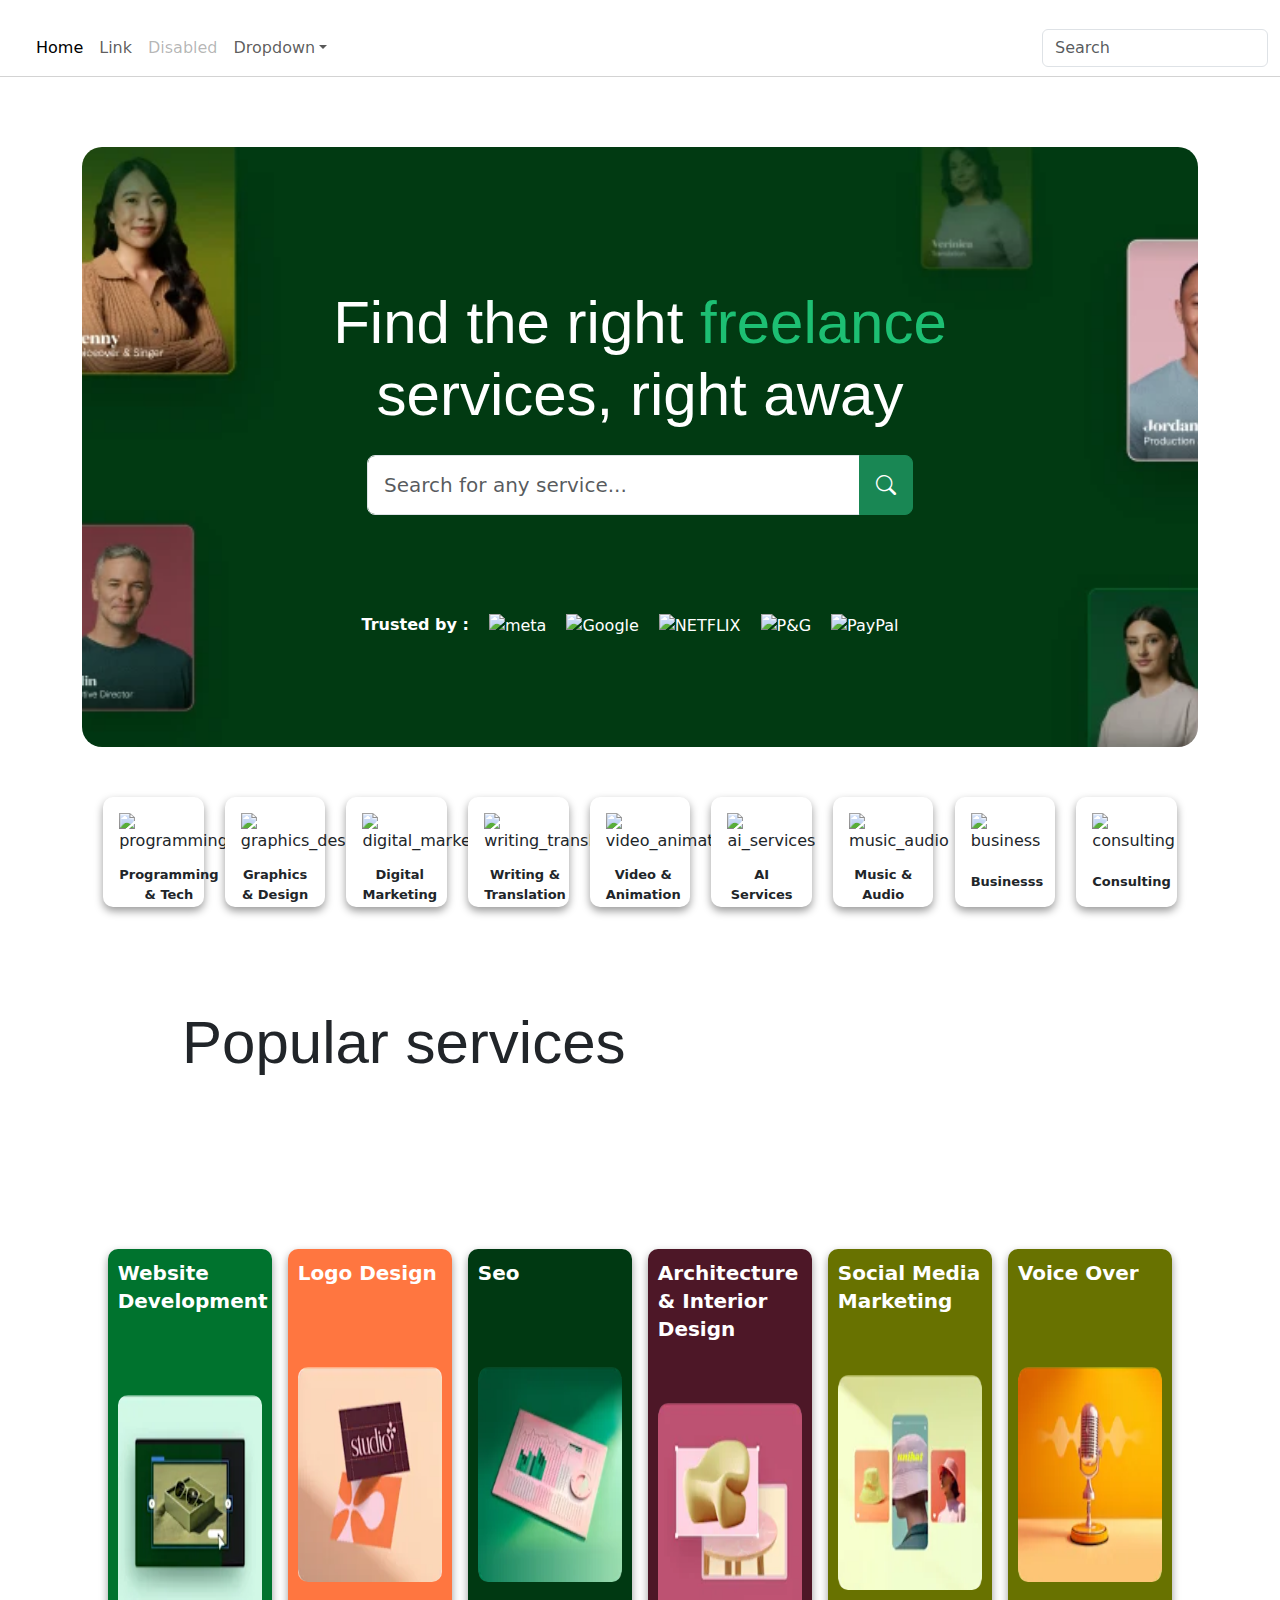
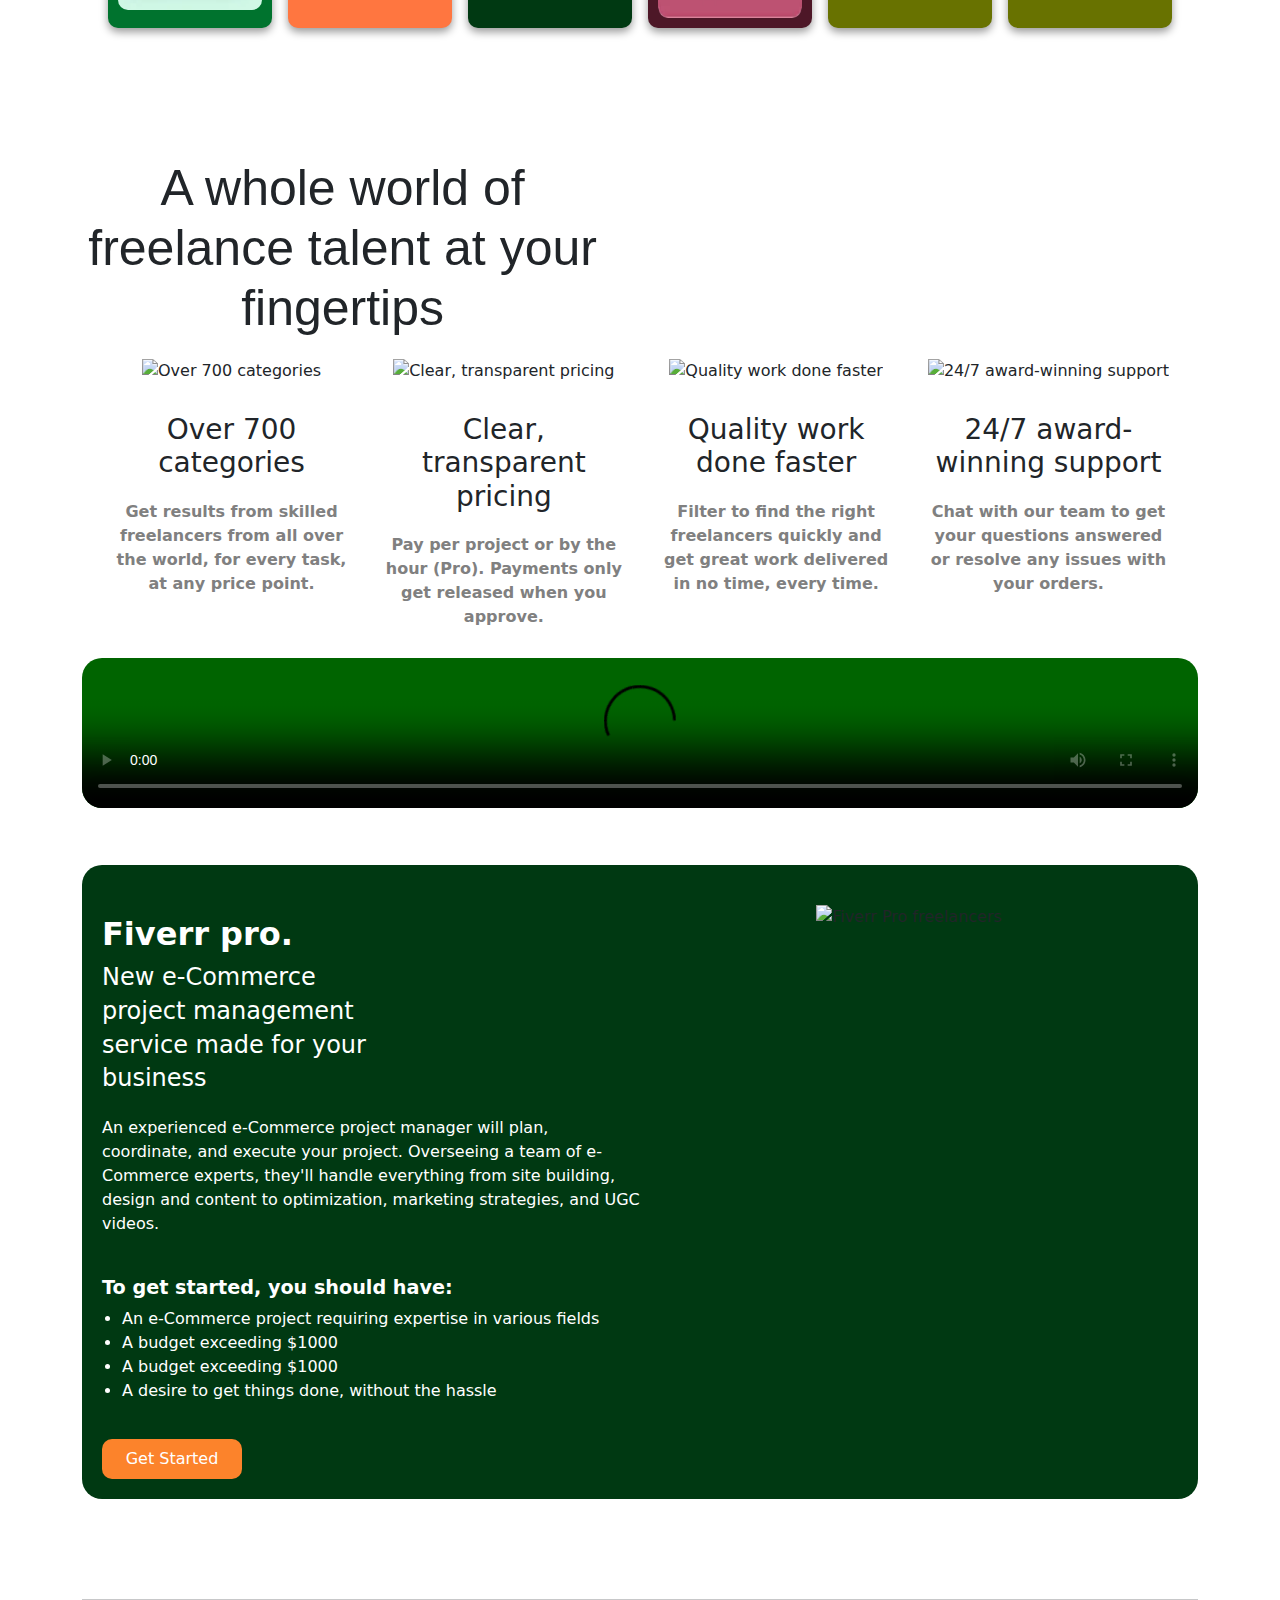
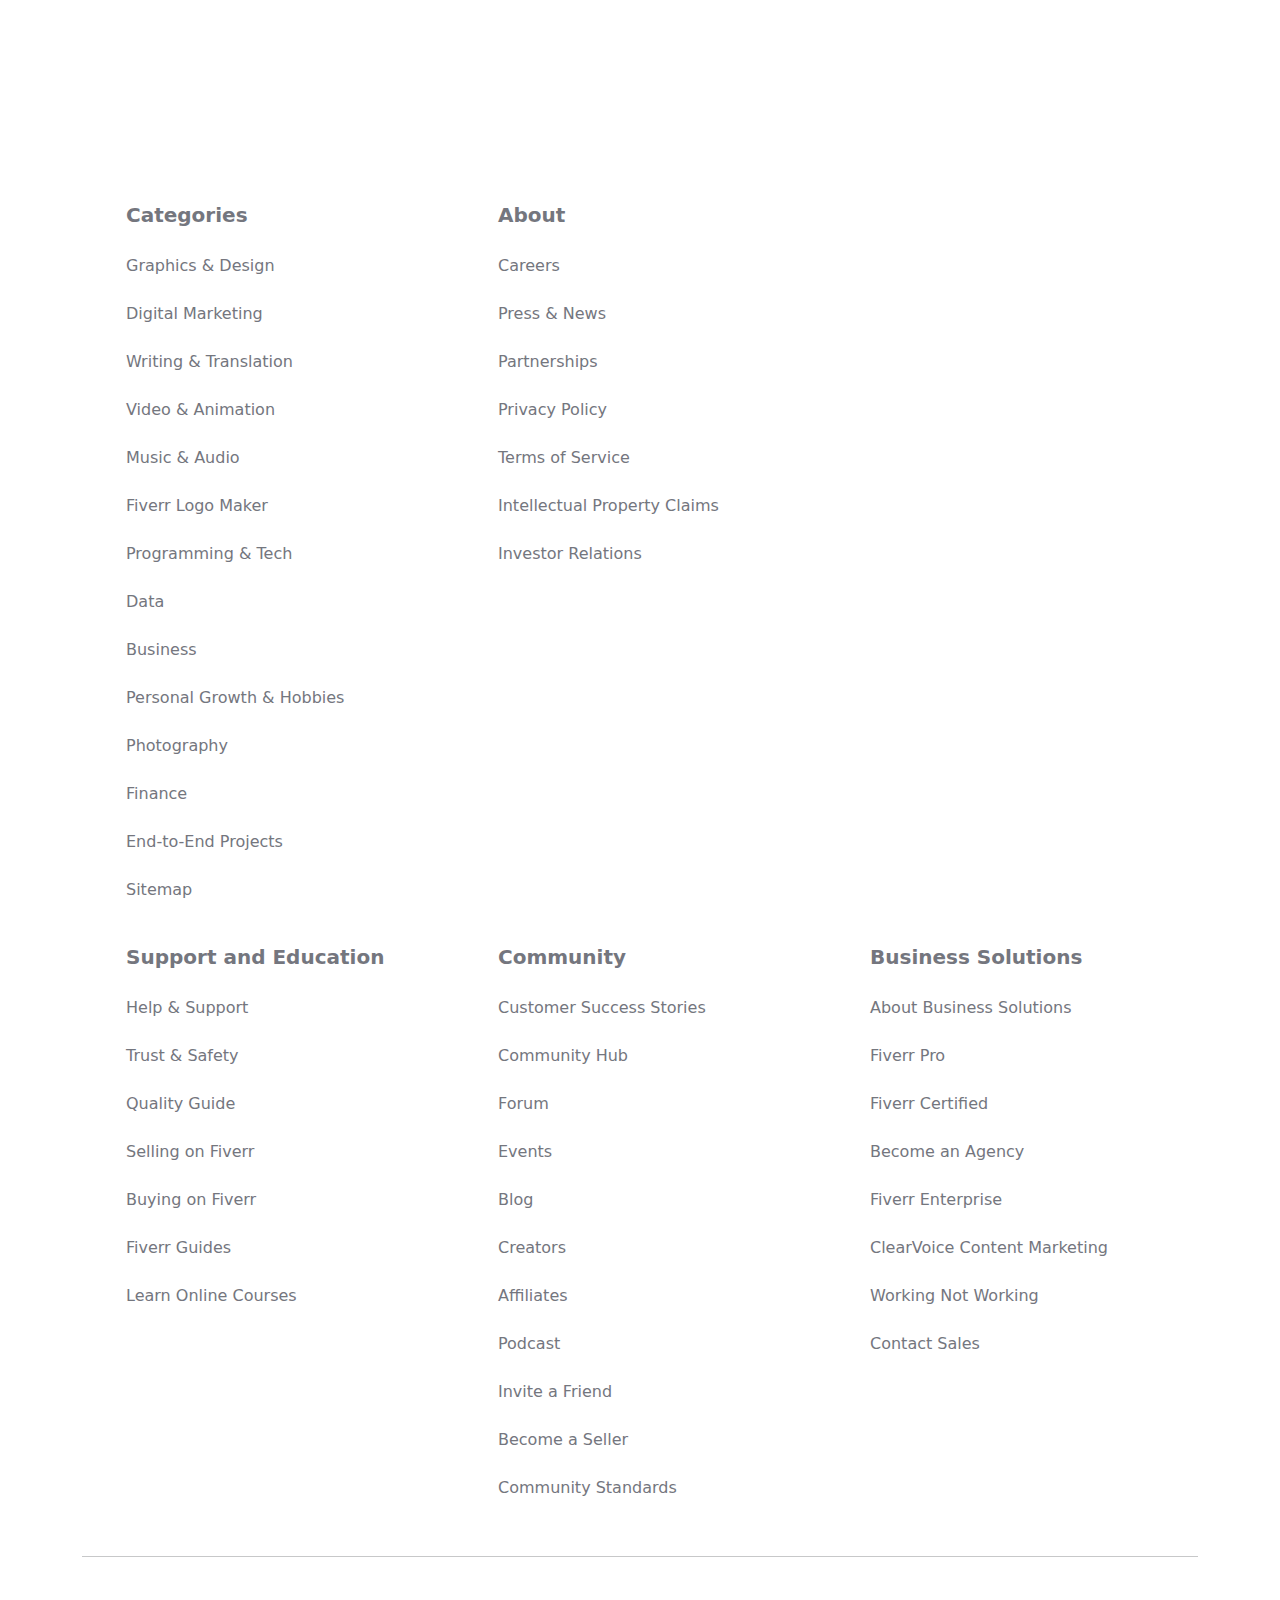
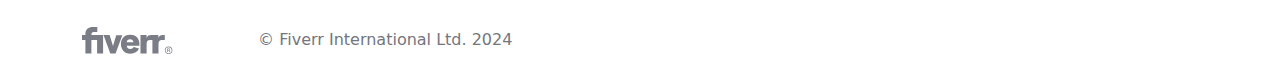
==== index.html @ be53f0ce "this is bootstrap codes" ====
<!doctype html>
<html lang="en">
  <head>
    <meta charset="utf-8">
    <meta name="viewport" content="width=device-width, initial-scale=1">
    <title>Bootstrap Demo</title>
    <link href="https://cdn.jsdelivr.net/npm/bootstrap@5.3.3/dist/css/bootstrap.min.css" rel="stylesheet">
    <link rel="stylesheet" href="https://cdnjs.cloudflare.com/ajax/libs/bootstrap-icons/1.10.5/font/bootstrap-icons.min.css">
    <link rel="stylesheet" href="https://cdn.jsdelivr.net/npm/bootstrap-icons@1.10.5/font/bootstrap-icons.css">

    <link rel="stylesheet" href="style.css">
  </head>
  <body>
    
<nav class="navbar navbar-expand-lg " aria-label="Fifth navbar example" >
    <div class="container-fluid">
      <a class="navbar-brand" href="#"></a>
      <button class="navbar-toggler" type="button" data-bs-toggle="collapse" data-bs-target="#navbarsExample05" aria-controls="navbarsExample05" aria-expanded="false" aria-label="Toggle navigation">
        <span class="navbar-toggler-icon"></span>
      </button>

      <div class="collapse navbar-collapse" id="navbarsExample05" >
        <ul class="navbar-nav me-auto mb-2 mb-lg-0" >
          <li class="nav-item">
            <a class="nav-link active" aria-current="page" href="#">Home</a>
          </li>
          <li class="nav-item">
            <a class="nav-link" href="#">Link</a>
          </li>
          <li class="nav-item">
            <a class="nav-link disabled" href="#" tabindex="-1" aria-disabled="true">Disabled</a>
          </li>
          <li class="nav-item dropdown">
            <a class="nav-link dropdown-toggle" href="#" id="dropdown05" data-bs-toggle="dropdown" aria-expanded="false">Dropdown</a>
            <ul class="dropdown-menu" aria-labelledby="dropdown05">
              <li><a class="dropdown-item" href="#">Action</a></li>
              <li><a class="dropdown-item" href="#">Another action</a></li>
              <li><a class="dropdown-item" href="#">Something else here</a></li>
            </ul>
          </li>
        </ul>
        <form>
          <input class="form-control" type="text" placeholder="Search" aria-label="Search">
        </form>
      </div>
    </div>
  </nav>










    <div class="container">
      <section class="hero-section">
        <div class="text-center">
          <h1>Find the right <span class="highlight">freelance</span><br>services, right away</h1>
          <div class="row justify-content-center mt-4">
            <div class="col-md-6">
              <div class="input-group input-group-lg">
                <input type="text" class="form-control" placeholder="Search for any service...">
                <button class="btn btn-success" type="button"><i class="bi bi-search"></i></button>
              </div>
            </div>
          </div>
        </div>

        <div class="partner mt-5">
          <span class="Trusted">Trusted by :</span>
          <ul class="d-flex justify-content-center align-items-center">
            <li><img src="https://fiverr-res.cloudinary.com/npm-assets/@fiverr/logged_out_homepage_perseus/meta.ff37dd3.svg" alt="meta" width="70" height="14"></li>
            <li><img src="https://fiverr-res.cloudinary.com/npm-assets/@fiverr/logged_out_homepage_perseus/google.e74f4d9.svg" alt="Google" width="53.41" height="17.87"></li>
            <li><img src="https://fiverr-res.cloudinary.com/npm-assets/@fiverr/logged_out_homepage_perseus/netflix.b310314.svg" alt="NETFLIX" width="53.64" height="14.37"></li>
            <li><img src="https://fiverr-res.cloudinary.com/npm-assets/@fiverr/logged_out_homepage_perseus/pg.22fca85.svg" alt="P&G" width="33.13" height="13.8"></li>
            <li><img src="https://fiverr-res.cloudinary.com/npm-assets/@fiverr/logged_out_homepage_perseus/paypal.d398de5.svg" alt="PayPal" width="53.01" height="12.69"></li>
          </ul>
        </div>
      </section>

 <div class="cards">
    <div class="card1"><img src="https://fiverr-res.cloudinary.com/npm-assets/@fiverr/logged_out_homepage_perseus/programming-tech.49dbf0d.svg" alt="programming_tech" loading="lazy">
        <label>Programming & Tech</label>
    </div>
    <div class="card2"><img src="https://fiverr-res.cloudinary.com/npm-assets/@fiverr/logged_out_homepage_perseus/graphics-design.3272c08.svg" alt="graphics_design" loading="lazy">
     <label>Graphics &amp; Design</label> 
    </div>
    <div class="card3"><img src="https://fiverr-res.cloudinary.com/npm-assets/@fiverr/logged_out_homepage_perseus/digital-marketing.85e8846.svg" alt="digital_marketing" loading="lazy">
     <label>Digital Marketing</label> 
    </div>
    <div class="card4"><img src="https://fiverr-res.cloudinary.com/npm-assets/@fiverr/logged_out_homepage_perseus/writing-translation.dc66eb8.svg" alt="writing_translation" loading="lazy">
     <label>Writing &amp; Translation</label> 
    </div>
    <div class="card5"><img src="https://fiverr-res.cloudinary.com/npm-assets/@fiverr/logged_out_homepage_perseus/video-animation.21fb1d6.svg" alt="video_animation" loading="lazy">
     <label>Video &amp; Animation</label> 
    </div>
    <div class="card6"><img src="https://fiverr-res.cloudinary.com/npm-assets/@fiverr/logged_out_homepage_perseus/ai-services.40511da.svg" alt="ai_services" loading="lazy">
    <label>AI Services</label>
    </div>
    <div class="card7"><img src="https://fiverr-res.cloudinary.com/npm-assets/@fiverr/logged_out_homepage_perseus/music-audio.6a411f2.svg" alt="music_audio" loading="lazy">
     <label>Music &amp; Audio</label> 
    </div>
    <div class="card8"><img src="https://fiverr-res.cloudinary.com/npm-assets/@fiverr/logged_out_homepage_perseus/business.772c3c9.svg" alt="business" loading="lazy">
      <label>Businesss</label> 
    </div>
    <div class="card9"><img src="https://fiverr-res.cloudinary.com/npm-assets/@fiverr/logged_out_homepage_perseus/consulting.93989a4.svg" alt="consulting" loading="lazy">
     <label>Consulting</label> 
    </div>
</div>


<div class="popular-service"><h1>Popular services</h1></div>
<div class="services">
      <div class="pop1">
        <label>Website Development</label>
        <img src="pop1.jpg">
    </div>
        <div class="pop2">
        <label>Logo Design</label>
        <img src="pop2.jpg">
    </div>
        <div class="pop3">
        <label>Seo</label>
        <img src="pop3.jpg">
    </div>
  
        <div class="pop4">
        <label>Architecture & Interior Design</label>
        <img src="pop4.jpg">
    </div>
  
        <div class="pop5">
        <label>Social Media Marketing</label>
        <img src="pop5.jpg">
    </div>  
        <div class="pop6">
        <label>Voice Over</label>
        <img src="pop6.jpg">
    </div>              

</div>


 <div class="freelance">
      <h1>A whole world of freelance talent at your fingertips</h1>
  </div>

  <div class="freelanceCards">
      <div class="freelance1">
          <img class="_19aaquz1j" alt="Over 700 categories" src="https://fiverr-res.cloudinary.com/npm-assets/@fiverr/logged_out_homepage_perseus/categories.72379ee.svg" style="--_19aaquz0: 100%;">
          <h3>Over 700 categories</h3>
          <p>Get results from skilled freelancers from all over the world, for every task, at any price point.</p>
      </div>
      <div class="freelance2">
          <img class="_19aaquz1j" alt="Clear, transparent pricing" src="https://fiverr-res.cloudinary.com/npm-assets/@fiverr/logged_out_homepage_perseus/handshake.287b5d3.svg" style="--_19aaquz0: 100%;">
          <h3>Clear, transparent pricing</h3>
          <p>Pay per project or by the hour (Pro). Payments only get released when you approve.</p>
      </div> 
      <div class="freelance3">
          <img class="_19aaquz1j" alt="Quality work done faster" src="https://fiverr-res.cloudinary.com/npm-assets/@fiverr/logged_out_homepage_perseus/lightning.2cded3f.svg" style="--_19aaquz0: 100%;">
          <h3>Quality work done faster</h3>
          <p>Filter to find the right freelancers quickly and get great work delivered in no time, every time.</p>
      </div>
      <div class="freelance4">
          <img class="_19aaquz1j" alt="24/7 award-winning support" src="https://fiverr-res.cloudinary.com/npm-assets/@fiverr/logged_out_homepage_perseus/support.660ad7f.svg" style="--_19aaquz0: 100%;">
          <h3>24/7 award-winning support</h3>
          <p>Chat with our team to get your questions answered or resolve any issues with your orders.</p>
      </div>        
  </div>


  <div class="videoAboutFiverr">
<video class="_19aaquz1j _1rfvtgw1g" autoplay="" controls="" poster="https://fiverr-res.cloudinary.com/image/upload/f_auto,q_auto/v1/attachments/generic_asset/asset/ef51b45f79342925d5268e0b2377eae8-1704717764992/thumbnail.png" preload="auto" crossorigin="anonymous" role="video" playsinline="" style="--_19aaquz0: 100%; object-fit: cover;"><source role="source" src="https://fiverr-res.cloudinary.com/video/upload/t_fiverr_hd/v1/video-attachments/generic_asset/asset/e0f330e4c8d6e3bf843a3bd3164fa275-1706087048062/How%20Fiverr%20Works%20EN%20Subs%2016x9" type="video/mp4"></video>
</div>


<div class="contentAboutFiverr">
    <div class="left">
        <h3>Fiverr pro.</h3>
        <p>New e-Commerce<br>
project management<br> service made for your<br> business</p>
<label>An experienced e-Commerce project manager will plan, coordinate, and execute your project. Overseeing a team of e-Commerce experts, they'll handle everything from site building, design and content to optimization, marketing strategies, and UGC videos.</label>

<h6>To get started, you should have:</h6>

<ul>
    <li>An e-Commerce project requiring expertise in various fields</li>
    <li>A budget exceeding $1000</li>
    <li>A budget exceeding $1000</li>
    <li>A desire to get things done, without the hassle</li>
</ul>

<button>Get Started</button>
    </div>

    <div class="right"><img alt="Fiverr Pro freelancers" src="https://fiverr-res.cloudinary.com/q_auto,f_auto,w_870,dpr_1.0/v1/attachments/generic_asset/asset/d85c8f7113e7f18d6fca144840de5afa-1718619183018/X1.png" loading="lazy" width="600px" height="auto"></div>
</div>
<hr style="margin-top:100px;width: 100%;">
<div class="footer" >
  <div class="container footer">
    <div class="row"> 
    <div class=" col-md-4">
    <ul>
      <li style="font-weight:bold;font-size:20px;">Categories</li><br>
      <li>Graphics & Design</li><br>
      <li>Digital Marketing</li><br>
      <li>Writing & Translation</li><br>
      <li>Video & Animation</li><br>
      <li>Music & Audio</li><br>
      <li>Fiverr Logo Maker</li><br>
      <li>Programming & Tech</li><br>
      <li>Data</li><br>
      <li>Business</li><br>
      <li>Personal Growth & Hobbies</li><br>
      <li>Photography</li><br>
      <li>Finance</li><br>
      <li>End-to-End Projects</li><br>
      <li>Sitemap</li><br>
 </ul>
  </div>
  <div class="col-md-6">
   <ul>
       <li style="font-weight:bold;font-size:20px;">About</li><br>
      <li>Careers</li><br>
      <li>Press & News</li><br>
      <li>Partnerships</li><br>
      <li>Privacy Policy</li><br>
      <li>Terms of Service</li><br>
      <li>Intellectual Property Claims</li><br>
      <li>Investor Relations</li><br>
   </ul>
  </div>
  <div class="col-md-4">
       <ul>
       <li style="font-weight:bold;font-size:20px;">Support and Education</li><br>
      <li>Help & Support</li><br>
      <li>Trust & Safety</li><br>
      <li>Quality Guide</li><br>
      <li>Selling on Fiverr</li><br>
      <li>Buying on Fiverr</li><br>
      <li>Fiverr Guides</li><br>
      <li>Learn Online Courses</li><br>
   </ul>
  </div>
  <div class="col-md-4">
    <ul>
      <li style="font-weight:bold;font-size:20px;">Community</li><br>
      <li>Customer Success Stories</li><br>
      <li>Community Hub</li><br>
      <li>Forum</li><br>
      <li>Events</li><br>
      <li>Blog</li><br>
      <li>Creators</li><br>
      <li>Affiliates</li><br>
      <li>Podcast</li><br>
      <li>Invite a Friend</li><br>
      <li>Become a Seller</li><br>
      <li>Community Standards</li><br>  
    </ul>
  </div>
  <div class="col-md-4">
        <ul>
      <li style="font-weight:bold;font-size:20px;">Business Solutions</li><br>
      <li>About Business Solutions</li><br>
      <li>Fiverr Pro</li><br>
      <li>Fiverr Certified</li><br>
      <li>Become an Agency</li><br>
      <li>Fiverr Enterprise</li><br>
      <li>ClearVoice
Content Marketing</li><br>
      <li>Working Not Working</li><br>
      <li>Contact Sales</li><br>  
    </ul>
  </div>
</div>
</div>
</div>
<hr>
<div class="media">
  <div class=" logos col-md-12" >
 <span class="fiverr-logo-footer"><svg width="91" height="27" viewBox="0 0 91 27" fill="none" xmlns="http://www.w3.org/2000/svg"><g fill="#7A7D85"><path d="m82.9 13.1h-3.2c-2.1 0-3.2 1.5-3.2 4.1v9.3h-6.1v-13.4h-2.6c-2.1 0-3.2 1.5-3.2 4.1v9.3h-6.1v-18.4h6.1v2.8c1-2.2 2.4-2.8 4.4-2.8h7.4v2.8c1-2.2 2.4-2.8 4.4-2.8h2v5zm-25.6 5.6h-12.6c.3 2.1 1.6 3.2 3.8 3.2 1.6 0 2.8-.7 3.1-1.8l5.4 1.5c-1.3 3.2-4.6 5.1-8.5 5.1-6.6 0-9.6-5.1-9.6-9.5 0-4.3 2.6-9.4 9.2-9.4 7 0 9.3 5.2 9.3 9.1 0 .9 0 1.4-.1 1.8zm-5.9-3.5c-.1-1.6-1.3-3-3.3-3-1.9 0-3.1.8-3.4 3zm-23.1 11.3h5.3l6.7-18.3h-6.1l-3.2 10.7-3.4-10.8h-6.1zm-24.9 0h6v-13.4h5.7v13.4h6v-18.4h-11.6v-1.1c0-1.2.9-2 2.3-2h3.5v-5h-4.4c-4.5 0-7.5 2.7-7.5 6.6v1.5h-3.4v5h3.4z"></path></g><g fill="#7A7D85"><path d="m90.4 23.3c0 2.1-1.6 3.7-3.8 3.7s-3.8-1.6-3.8-3.7 1.6-3.7 3.8-3.7c2.2-.1 3.8 1.5 3.8 3.7zm-.7 0c0-1.8-1.3-3.1-3.1-3.1s-3.1 1.3-3.1 3.1 1.3 3.1 3.1 3.1 3.1-1.4 3.1-3.1zm-1.7.8.1.9h-.7l-.1-.9c0-.3-.2-.5-.5-.5h-.8v1.4h-.7v-3.5h1.4c.7 0 1.2.4 1.2 1.1 0 .4-.2.6-.5.8.4.1.5.3.6.7zm-1.9-1h.7c.4 0 .5-.3.5-.5 0-.3-.2-.5-.5-.5h-.7z"></path></g></svg></span>
 <span class="copyright text-trunc col-md-12" style="color:#74767e;margin-left: 80px;">©  Fiverr International Ltd. 2024</span>
</div>
</div>



</div>
    </div>

    <script src="https://cdn.jsdelivr.net/npm/bootstrap@5.3.3/dist/js/bootstrap.bundle.min.js"></script>
  </body>
</html>
---- style.css ----
.navbar {
  border-bottom: 1px solid lightgray;
  margin-top: 20px;
}

.menus {
  margin-left: auto;
}

.hire, .offer {
  display: flex;
  background-color: #fff;
  padding: 10px;
  border-radius: 5px;
  border: 1px solid lightgray;
}

.hire:hover, .offer:hover {
  background-color: #e9ecef;
}

.undropdown button {
  color: #62646a;
}

.undropdown button:hover {
  color: #1dbf73;
  transform: scale(1.05);
}

.hero-section {
  background: url('hero-md-x1.png') no-repeat center center / cover;
  color: #fff;
  padding: 120px 0;
  margin-top: 70px;
  border-radius: 20px;
  height: 600px;
}

.container h1 {
  font-family: Macan, Helvetica, Arial, sans-serif;
  font-size: 60px;
  font-weight: 400;
  padding: 100px;
  margin-top: -80px;
}

.highlight {
  color: #1dbf73;
}

.input-group {
  margin-top: -100px;
  height: 60px;
}

.partner {
  display: flex;
  align-items: center;
  justify-content: center;
  padding: 10px 0;
  margin-top: 50px;
}

.partner .Trusted {
  color: #fff;
  margin-right: 20px;
  font-weight: bold;
}

.partner ul {
  display: flex;
  padding: 0;
  list-style: none;
  margin: 0;
}

.partner li {
  margin-right: 20px;
}

.cards {
  margin-top: 50px;
  display: flex;
  justify-content: space-evenly;
  flex-wrap: wrap;
}

.cards div {
  background-color: #fff;
  width: 9%;
  height: 110px;
  border-radius: 10px;
  box-shadow: 0 4px 8px rgba(0, 0, 0, 0.4);
  text-align: center;
}

.cards img {
  width: 50%;
  height: auto;
  padding: 1rem;
}

.cards label {
  padding: 1rem;
  font-weight: bold;
  font-size: 13px;
  margin-top: -20px;
}

@media (max-width: 992px) {
  .cards div {
    width: 16%; /* Increase width for medium screens */
  }
}

@media (max-width: 768px) {
  .cards div {
    width: 30%; /* Cards take more space on tablet screens */
    margin-bottom: 20px;
  }

  .hero-section h1 {
    font-size: 2.5rem;
  }

  .partner {
    flex-direction: column;
  }
}

@media (max-width: 576px) {
  .cards div {
    width: 35%; /* Adjust for smaller devices */
  }

  .hero-section h1 {
    font-size: 2rem;
  }

  .partner ul {
    flex-direction: column;
  }
}


.popular-service {
    margin-top: 5rem;
}

.services {
    margin-top: 60px;
    display: flex;
    justify-content: space-evenly;
    flex-wrap: wrap; /* Allows wrapping of items on smaller screens */
    cursor: pointer;
}

.services .pop1{
    background-color: #00732e;
    width: 15%;
    min-height: 235px;
    border-radius: 10px;
    box-shadow: 0 4px 8px rgba(0, 0, 0, 0.4);
    margin-bottom: 20px; /* Adds space between cards on smaller screens */
}
.services .pop2{
    background-color: #ff7640;
    width: 15%;
    min-height: 235px;
    border-radius: 10px;
    box-shadow: 0 4px 8px rgba(0, 0, 0, 0.4);
    margin-bottom: 20px; /* Adds space between cards on smaller screens */
}
.services .pop3{
    background-color: #003912;
    width: 15%;
    min-height: 235px;
    border-radius: 10px;
    box-shadow: 0 4px 8px rgba(0, 0, 0, 0.4);
    margin-bottom: 20px; /* Adds space between cards on smaller screens */
}
.services .pop4{
    background-color: #4d1727;
    width: 15%;
    min-height: 235px;
    border-radius: 10px;
    box-shadow: 0 4px 8px rgba(0, 0, 0, 0.4);
    margin-bottom: 20px; /* Adds space between cards on smaller screens */
}
.services .pop5{
    background-color: #687200;
    width: 15%;
    min-height: 235px;
    border-radius: 10px;
    box-shadow: 0 4px 8px rgba(0, 0, 0, 0.4);
    margin-bottom: 20px; /* Adds space between cards on smaller screens */
}
.services .pop6{
    background-color: #687200;
    width: 15%;
    min-height: 235px;
    border-radius: 10px;
    box-shadow: 0 4px 8px rgba(0, 0, 0, 0.4);
    margin-bottom: 20px; /* Adds space between cards on smaller screens */
}
.services .pop1 label, .services .pop2 label, .services .pop3 label, .services .pop4 label, .services .pop5 label, .services .pop6 label {
    font-size: 20px;
    font-weight: bold;
    line-height: 28px;
    color: #fff;
    padding: 10px;
}

.services .pop1 img, .services .pop2 img, .services .pop3 img, .services , .services .pop6 img {
    padding: 10px;
    width: 100%;
    min-height: 235px;
    border-radius: 20px;
    margin-top: 60px;
}
.services .pop4 img, .services .pop5 img{
        padding: 10px;
    width: 100%;
    min-height: 235px;
    border-radius: 20px;
    margin-top: 40px;
}
/* Responsive behavior */

@media (max-width: 1200px) {
    .services .pop1, .services .pop2, .services .pop3, .services .pop4, .services .pop5, .services .pop6 {
        width: 20%; /* Adjusts the width for medium-large screens */
    }
}

@media (max-width: 992px) {
    .services .pop1, .services .pop2, .services .pop3, .services .pop4, .services .pop5, .services .pop6 {
        width: 30%; /* Adjusts the width for medium screens */
    }
}

@media (max-width: 768px) {
    .services .pop1, .services .pop2, .services .pop3, .services .pop4, .services .pop5, .services .pop6 {
        width: 45%; /* Adjusts the width for tablet screens */
    }
}

@media (max-width: 576px) {
    .services {
        justify-content: center; /* Center the items for smaller screens */
    }

    .services .pop1, .services .pop2, .services .pop3, .services .pop4, .services .pop5, .services .pop6 {
        width: 90%; /* Full width for mobile screens */
    }
}

.freelance {
    background-color: #fff;
    width: 70%;
    height: 200px;
    margin-top: 80px;
    text-align: center;
    margin-left: -130px;
}

.freelance h1 {
    font-size: 50px;
}

/* For larger screens (desktops) */
.freelanceCards {
    display: flex;
    justify-content: space-evenly;
    flex-wrap: wrap; /* Allows wrapping when space is constrained */
}

.freelanceCards > div {
    background-color: #fff;
    width: 22%;
    height: 300px;
    margin-top: 100px;
    text-align: center; /* Center the text in each card */
}

.freelanceCards h3 {
    margin-top: 30px;
}

.freelanceCards p {
    margin-top: 20px;
    font-weight: bold;
    color: gray;
}

/* Media queries for tablets */
@media (max-width: 1024px) {
    .freelance {
        width: 80%;
    }

    .freelanceCards > div {
        width: 45%;
        margin: 15px 0; /* Add some margin between the cards */
    }
}

/* Media queries for mobile screens */
@media (max-width: 768px) {
    .freelance {
        width: 110%;
        margin-top: 50px;
    }

    .freelance h1 {
        font-size: 30px;
        margin-left: 50px;

    }

    .freelanceCards {
        flex-direction: column; /* Stack the cards vertically */
        align-items: center;
    }

    .freelanceCards > div {
        width: 80%;
        margin-bottom: 20px;
        margin-top: 40px;
    }
}

@media (max-width: 480px) {
    .freelance h1 {
        font-size: 30px;
    }

    .freelanceCards > div {
        width: 90%;
    }
}

.videoAboutFiverr video {
    background-color: darkgreen;
    width: 100%;
    height: auto; /* Allows the video to adjust its height based on width */
    max-height: 700px; /* Sets a maximum height for larger screens */
    border-radius: 20px;
    object-fit: cover; /* Ensures the video covers its container properly */
}

/* Media query for tablets */
@media (max-width: 1024px) {
    .videoAboutFiverr video {
        height: 500px; /* Reduce height for tablet devices */
    }
}

/* Media query for mobile screens */
@media (max-width: 768px) {
    .videoAboutFiverr video {
        height: 300px; /* Further reduce height for mobile devices */
    }
}

/* Media query for very small screens (like small phones) */
@media (max-width: 480px) {
    .videoAboutFiverr video {
        height: 200px; /* Minimum height for small devices */
    }
}


.contentAboutFiverr {
    background-color: #003912;
    width: 100%;
    height: auto; /* Adjust height based on content */
    border-radius: 20px;
    margin-top: 50px;
    display: flex;
    flex-wrap: wrap; /* Allows content to wrap on smaller screens */
    justify-content: center; /* Center the content */
    padding: 20px; /* Add some padding around the content */
    box-sizing: border-box; /* Include padding and border in the element's total width and height */
}

.contentAboutFiverr .left {
    width: 100%;
    max-width: 50%; /* Ensure it does not exceed half the container width */
    margin-top: 30px;
}

.contentAboutFiverr .left h3 {
    font-weight: bold;
    color: #fff;
    font-size: 2em; /* Adjust font size */
}

.contentAboutFiverr .left p {
    color: #fff;
    font-size: 1.5em; /* Adjust font size */
    line-height: 1.4; /* Improve readability */
}

.contentAboutFiverr .left label {
    color: #fff;
    display: block; /* Ensures label takes full width */
    margin-top: 20px; /* Adds space above the label */
}

.contentAboutFiverr .left h6 {
    margin-top: 40px;
    color: #fff;
    font-weight: bold;
    font-size: 1.2em; /* Adjust font size */
}

.contentAboutFiverr .left ul {
    padding-left: 20px; /* Indent list items */
}

.contentAboutFiverr .left ul li {
    color: #fff;
    font-size: 1em; /* Adjust font size */
}

.contentAboutFiverr .left button {
    background-color: #fc832b;
    color: #fff;
    margin-top: 20px; /* Space above the button */
    width: 140px;
    height: 40px;
    border: none;
    border-radius: 10px;
    cursor: pointer; /* Change cursor to pointer */
}

.right {
    width: 100%;
    max-width: 50%; /* Ensure it does not exceed half the container width */
    text-align: center; /* Center align image */
}

.right img {
    width: 100%; /* Make image responsive */
    height: auto; /* Maintain aspect ratio */
    max-height: 400px; /* Limit image height */
    margin-top: 20px; /* Space above the image */
}

/* Media queries for tablets */
@media (max-width: 1024px) {
    .contentAboutFiverr .left {
        width: 100%;
        text-align: center; /* Center text in left section */
    }

    .contentAboutFiverr .left p {
        font-size: 1.2em;
    }

    .contentAboutFiverr .left h3 {
        font-size: 1.5em;
    }

    .contentAboutFiverr .left h6 {
        font-size: 1em;
    }

    .right {
        max-width: 100%;
    }
}

/* Media queries for mobile screens */
@media (max-width: 768px) {
    .contentAboutFiverr {
        flex-direction: column;
        align-items: center; /* Center content */
    }

    .contentAboutFiverr .left {
        width: 100%;
        text-align: center; /* Center align text in left section */
    }

    .contentAboutFiverr .left p {
        font-size: 1em;
    }

    .contentAboutFiverr .left h3 {
        font-size: 1.2em;
    }

    .contentAboutFiverr .left h6 {
        font-size: 0.9em;
    }

    .contentAboutFiverr .left ul {
        padding-left: 0; /* Remove padding for small screens */
    }

    .contentAboutFiverr .left ul li {
        font-size: 0.9em;
    }

    .right img {
        max-height: 300px;
    }
}

/* Media queries for very small screens */
@media (max-width: 480px) {
    .contentAboutFiverr .left p {
        font-size: 0.8em;
    }

    .contentAboutFiverr .left h3 {
        font-size: 1em;
    }

    .contentAboutFiverr .left h6 {
        font-size: 0.8em;
    }

    .contentAboutFiverr .left ul li {
        font-size: 0.8em;
    }

    .contentAboutFiverr .left button {
        width: 120px;
        height: 35px;
    }

    .right img {
        max-height: 250px;
    }
}
 .carousel-item img{
    width: 200px;
    height: 400px;
}
.footer{
    margin-top: 100px;
    display: flex;
    justify-content: space-evenly;
    cursor: pointer;
}
.footer ul{
    list-style-type: none;
    color: #74767e;
    justify-content: space-between;

}
.logos{
    margin-top: 70px;
}
.social-icons {
    margin-top: -20px;
    margin-left: 500px;
    display: flex;
    justify-content: space-evenly;
}
.media{
    width: 100%;
    height: 50px;
    
}
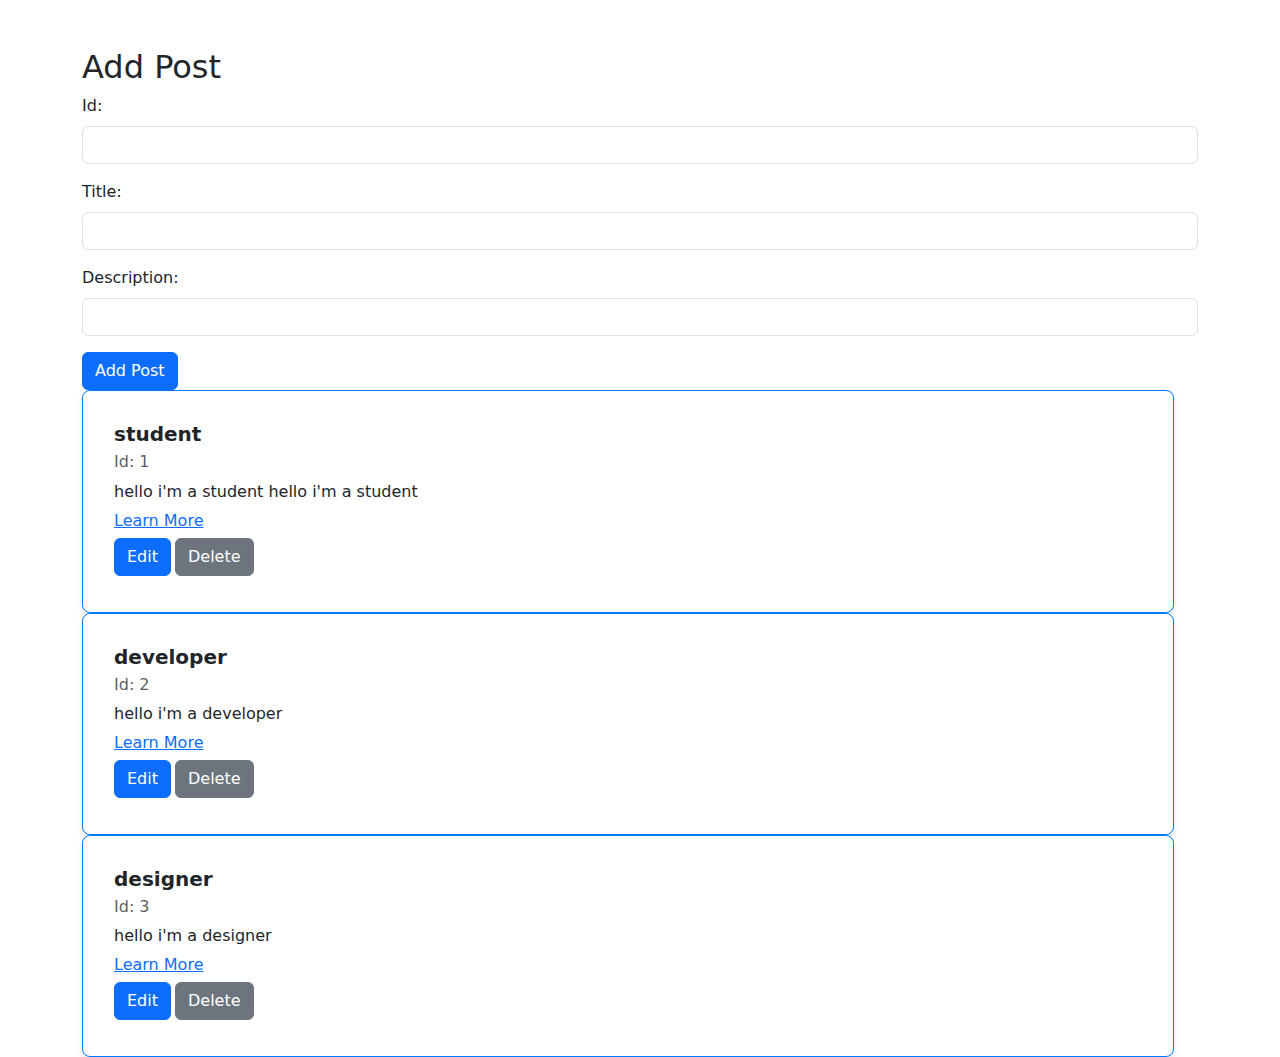
==== commit 955784c3: "thi is crud operation in javascript" ====
--- a/index.html
+++ b/index.html
@@ -1,296 +1,42 @@
-<!doctype html>
+<!DOCTYPE html>
 <html lang="en">
-  <head>
-    <meta charset="utf-8">
-    <meta name="viewport" content="width=device-width, initial-scale=1">
-    <title>Bootstrap Demo</title>
-    <link href="https://cdn.jsdelivr.net/npm/bootstrap@5.3.3/dist/css/bootstrap.min.css" rel="stylesheet">
-    <link rel="stylesheet" href="https://cdnjs.cloudflare.com/ajax/libs/bootstrap-icons/1.10.5/font/bootstrap-icons.min.css">
-    <link rel="stylesheet" href="https://cdn.jsdelivr.net/npm/bootstrap-icons@1.10.5/font/bootstrap-icons.css">
+<head>
+    <meta charset="UTF-8">
+    <meta name="viewport" content="width=device-width, initial-scale=1.0">
+    <title>Document</title> 
+<link href="https://cdn.jsdelivr.net/npm/bootstrap@5.3.3/dist/css/bootstrap.min.css" rel="stylesheet" integrity="sha384-QWTKZyjpPEjISv5WaRU9OFeRpok6YctnYmDr5pNlyT2bRjXh0JMhjY6hW+ALEwIH" crossorigin="anonymous">
+<link rel="stylesheet" href="./style.css">
+</head>
+<body><div class="container mt-5">
+    <h2>Add Post</h2>
+    <form id="postForm">
+        <div class="mb-3">
+            <label for="id" class="form-label">Id:</label>
+            <input type="text" class="form-control" id="id">
+        </div>
+        <div class="mb-3">
+            <label for="title" class="form-label">Title:</label>
+            <input type="text" class="form-control" id="title">
+        </div>
+        <div class="mb-3">
+            <label for="description" class="form-label">Description:</label>
+            <input type="text" class="form-control" id="description">
+        </div>
+        <button type="button" class="btn btn-primary" id="button">Add Post</button>
+    </form>
 
-    <link rel="stylesheet" href="style.css">
-  </head>
-  <body>
-    
-<nav class="navbar navbar-expand-lg " aria-label="Fifth navbar example" >
-    <div class="container-fluid">
-      <a class="navbar-brand" href="#"></a>
-      <button class="navbar-toggler" type="button" data-bs-toggle="collapse" data-bs-target="#navbarsExample05" aria-controls="navbarsExample05" aria-expanded="false" aria-label="Toggle navigation">
-        <span class="navbar-toggler-icon"></span>
-      </button>
-
-      <div class="collapse navbar-collapse" id="navbarsExample05" >
-        <ul class="navbar-nav me-auto mb-2 mb-lg-0" >
-          <li class="nav-item">
-            <a class="nav-link active" aria-current="page" href="#">Home</a>
-          </li>
-          <li class="nav-item">
-            <a class="nav-link" href="#">Link</a>
-          </li>
-          <li class="nav-item">
-            <a class="nav-link disabled" href="#" tabindex="-1" aria-disabled="true">Disabled</a>
-          </li>
-          <li class="nav-item dropdown">
-            <a class="nav-link dropdown-toggle" href="#" id="dropdown05" data-bs-toggle="dropdown" aria-expanded="false">Dropdown</a>
-            <ul class="dropdown-menu" aria-labelledby="dropdown05">
-              <li><a class="dropdown-item" href="#">Action</a></li>
-              <li><a class="dropdown-item" href="#">Another action</a></li>
-              <li><a class="dropdown-item" href="#">Something else here</a></li>
-            </ul>
-          </li>
-        </ul>
-        <form>
-          <input class="form-control" type="text" placeholder="Search" aria-label="Search">
-        </form>
-      </div>
-    </div>
-  </nav>
-
-
-
-
-
-
-
-
-
-
-    <div class="container">
-      <section class="hero-section">
-        <div class="text-center">
-          <h1>Find the right <span class="highlight">freelance</span><br>services, right away</h1>
-          <div class="row justify-content-center mt-4">
-            <div class="col-md-6">
-              <div class="input-group input-group-lg">
-                <input type="text" class="form-control" placeholder="Search for any service...">
-                <button class="btn btn-success" type="button"><i class="bi bi-search"></i></button>
-              </div>
-            </div>
-          </div>
-        </div>
-
-        <div class="partner mt-5">
-          <span class="Trusted">Trusted by :</span>
-          <ul class="d-flex justify-content-center align-items-center">
-            <li><img src="https://fiverr-res.cloudinary.com/npm-assets/@fiverr/logged_out_homepage_perseus/meta.ff37dd3.svg" alt="meta" width="70" height="14"></li>
-            <li><img src="https://fiverr-res.cloudinary.com/npm-assets/@fiverr/logged_out_homepage_perseus/google.e74f4d9.svg" alt="Google" width="53.41" height="17.87"></li>
-            <li><img src="https://fiverr-res.cloudinary.com/npm-assets/@fiverr/logged_out_homepage_perseus/netflix.b310314.svg" alt="NETFLIX" width="53.64" height="14.37"></li>
-            <li><img src="https://fiverr-res.cloudinary.com/npm-assets/@fiverr/logged_out_homepage_perseus/pg.22fca85.svg" alt="P&G" width="33.13" height="13.8"></li>
-            <li><img src="https://fiverr-res.cloudinary.com/npm-assets/@fiverr/logged_out_homepage_perseus/paypal.d398de5.svg" alt="PayPal" width="53.01" height="12.69"></li>
-          </ul>
-        </div>
-      </section>
-
- <div class="cards">
-    <div class="card1"><img src="https://fiverr-res.cloudinary.com/npm-assets/@fiverr/logged_out_homepage_perseus/programming-tech.49dbf0d.svg" alt="programming_tech" loading="lazy">
-        <label>Programming & Tech</label>
-    </div>
-    <div class="card2"><img src="https://fiverr-res.cloudinary.com/npm-assets/@fiverr/logged_out_homepage_perseus/graphics-design.3272c08.svg" alt="graphics_design" loading="lazy">
-     <label>Graphics &amp; Design</label> 
-    </div>
-    <div class="card3"><img src="https://fiverr-res.cloudinary.com/npm-assets/@fiverr/logged_out_homepage_perseus/digital-marketing.85e8846.svg" alt="digital_marketing" loading="lazy">
-     <label>Digital Marketing</label> 
-    </div>
-    <div class="card4"><img src="https://fiverr-res.cloudinary.com/npm-assets/@fiverr/logged_out_homepage_perseus/writing-translation.dc66eb8.svg" alt="writing_translation" loading="lazy">
-     <label>Writing &amp; Translation</label> 
-    </div>
-    <div class="card5"><img src="https://fiverr-res.cloudinary.com/npm-assets/@fiverr/logged_out_homepage_perseus/video-animation.21fb1d6.svg" alt="video_animation" loading="lazy">
-     <label>Video &amp; Animation</label> 
-    </div>
-    <div class="card6"><img src="https://fiverr-res.cloudinary.com/npm-assets/@fiverr/logged_out_homepage_perseus/ai-services.40511da.svg" alt="ai_services" loading="lazy">
-    <label>AI Services</label>
-    </div>
-    <div class="card7"><img src="https://fiverr-res.cloudinary.com/npm-assets/@fiverr/logged_out_homepage_perseus/music-audio.6a411f2.svg" alt="music_audio" loading="lazy">
-     <label>Music &amp; Audio</label> 
-    </div>
-    <div class="card8"><img src="https://fiverr-res.cloudinary.com/npm-assets/@fiverr/logged_out_homepage_perseus/business.772c3c9.svg" alt="business" loading="lazy">
-      <label>Businesss</label> 
-    </div>
-    <div class="card9"><img src="https://fiverr-res.cloudinary.com/npm-assets/@fiverr/logged_out_homepage_perseus/consulting.93989a4.svg" alt="consulting" loading="lazy">
-     <label>Consulting</label> 
-    </div>
+    <!-- Display the posts here -->
+    <div id="display" class="row" style="width: 100%;"></div>
 </div>
 
+<script src="./js/script.js">
+  </script>
 
-<div class="popular-service"><h1>Popular services</h1></div>
-<div class="services">
-      <div class="pop1">
-        <label>Website Development</label>
-        <img src="pop1.jpg">
-    </div>
-        <div class="pop2">
-        <label>Logo Design</label>
-        <img src="pop2.jpg">
-    </div>
-        <div class="pop3">
-        <label>Seo</label>
-        <img src="pop3.jpg">
-    </div>
-  
-        <div class="pop4">
-        <label>Architecture & Interior Design</label>
-        <img src="pop4.jpg">
-    </div>
-  
-        <div class="pop5">
-        <label>Social Media Marketing</label>
-        <img src="pop5.jpg">
-    </div>  
-        <div class="pop6">
-        <label>Voice Over</label>
-        <img src="pop6.jpg">
-    </div>              
-
-</div>
-
-
- <div class="freelance">
-      <h1>A whole world of freelance talent at your fingertips</h1>
-  </div>
-
-  <div class="freelanceCards">
-      <div class="freelance1">
-          <img class="_19aaquz1j" alt="Over 700 categories" src="https://fiverr-res.cloudinary.com/npm-assets/@fiverr/logged_out_homepage_perseus/categories.72379ee.svg" style="--_19aaquz0: 100%;">
-          <h3>Over 700 categories</h3>
-          <p>Get results from skilled freelancers from all over the world, for every task, at any price point.</p>
-      </div>
-      <div class="freelance2">
-          <img class="_19aaquz1j" alt="Clear, transparent pricing" src="https://fiverr-res.cloudinary.com/npm-assets/@fiverr/logged_out_homepage_perseus/handshake.287b5d3.svg" style="--_19aaquz0: 100%;">
-          <h3>Clear, transparent pricing</h3>
-          <p>Pay per project or by the hour (Pro). Payments only get released when you approve.</p>
-      </div> 
-      <div class="freelance3">
-          <img class="_19aaquz1j" alt="Quality work done faster" src="https://fiverr-res.cloudinary.com/npm-assets/@fiverr/logged_out_homepage_perseus/lightning.2cded3f.svg" style="--_19aaquz0: 100%;">
-          <h3>Quality work done faster</h3>
-          <p>Filter to find the right freelancers quickly and get great work delivered in no time, every time.</p>
-      </div>
-      <div class="freelance4">
-          <img class="_19aaquz1j" alt="24/7 award-winning support" src="https://fiverr-res.cloudinary.com/npm-assets/@fiverr/logged_out_homepage_perseus/support.660ad7f.svg" style="--_19aaquz0: 100%;">
-          <h3>24/7 award-winning support</h3>
-          <p>Chat with our team to get your questions answered or resolve any issues with your orders.</p>
-      </div>        
-  </div>
-
-
-  <div class="videoAboutFiverr">
-<video class="_19aaquz1j _1rfvtgw1g" autoplay="" controls="" poster="https://fiverr-res.cloudinary.com/image/upload/f_auto,q_auto/v1/attachments/generic_asset/asset/ef51b45f79342925d5268e0b2377eae8-1704717764992/thumbnail.png" preload="auto" crossorigin="anonymous" role="video" playsinline="" style="--_19aaquz0: 100%; object-fit: cover;"><source role="source" src="https://fiverr-res.cloudinary.com/video/upload/t_fiverr_hd/v1/video-attachments/generic_asset/asset/e0f330e4c8d6e3bf843a3bd3164fa275-1706087048062/How%20Fiverr%20Works%20EN%20Subs%2016x9" type="video/mp4"></video>
-</div>
-
-
-<div class="contentAboutFiverr">
-    <div class="left">
-        <h3>Fiverr pro.</h3>
-        <p>New e-Commerce<br>
-project management<br> service made for your<br> business</p>
-<label>An experienced e-Commerce project manager will plan, coordinate, and execute your project. Overseeing a team of e-Commerce experts, they'll handle everything from site building, design and content to optimization, marketing strategies, and UGC videos.</label>
-
-<h6>To get started, you should have:</h6>
-
-<ul>
-    <li>An e-Commerce project requiring expertise in various fields</li>
-    <li>A budget exceeding $1000</li>
-    <li>A budget exceeding $1000</li>
-    <li>A desire to get things done, without the hassle</li>
-</ul>
-
-<button>Get Started</button>
-    </div>
-
-    <div class="right"><img alt="Fiverr Pro freelancers" src="https://fiverr-res.cloudinary.com/q_auto,f_auto,w_870,dpr_1.0/v1/attachments/generic_asset/asset/d85c8f7113e7f18d6fca144840de5afa-1718619183018/X1.png" loading="lazy" width="600px" height="auto"></div>
-</div>
-<hr style="margin-top:100px;width: 100%;">
-<div class="footer" >
-  <div class="container footer">
-    <div class="row"> 
-    <div class=" col-md-4">
-    <ul>
-      <li style="font-weight:bold;font-size:20px;">Categories</li><br>
-      <li>Graphics & Design</li><br>
-      <li>Digital Marketing</li><br>
-      <li>Writing & Translation</li><br>
-      <li>Video & Animation</li><br>
-      <li>Music & Audio</li><br>
-      <li>Fiverr Logo Maker</li><br>
-      <li>Programming & Tech</li><br>
-      <li>Data</li><br>
-      <li>Business</li><br>
-      <li>Personal Growth & Hobbies</li><br>
-      <li>Photography</li><br>
-      <li>Finance</li><br>
-      <li>End-to-End Projects</li><br>
-      <li>Sitemap</li><br>
- </ul>
-  </div>
-  <div class="col-md-6">
-   <ul>
-       <li style="font-weight:bold;font-size:20px;">About</li><br>
-      <li>Careers</li><br>
-      <li>Press & News</li><br>
-      <li>Partnerships</li><br>
-      <li>Privacy Policy</li><br>
-      <li>Terms of Service</li><br>
-      <li>Intellectual Property Claims</li><br>
-      <li>Investor Relations</li><br>
-   </ul>
-  </div>
-  <div class="col-md-4">
-       <ul>
-       <li style="font-weight:bold;font-size:20px;">Support and Education</li><br>
-      <li>Help & Support</li><br>
-      <li>Trust & Safety</li><br>
-      <li>Quality Guide</li><br>
-      <li>Selling on Fiverr</li><br>
-      <li>Buying on Fiverr</li><br>
-      <li>Fiverr Guides</li><br>
-      <li>Learn Online Courses</li><br>
-   </ul>
-  </div>
-  <div class="col-md-4">
-    <ul>
-      <li style="font-weight:bold;font-size:20px;">Community</li><br>
-      <li>Customer Success Stories</li><br>
-      <li>Community Hub</li><br>
-      <li>Forum</li><br>
-      <li>Events</li><br>
-      <li>Blog</li><br>
-      <li>Creators</li><br>
-      <li>Affiliates</li><br>
-      <li>Podcast</li><br>
-      <li>Invite a Friend</li><br>
-      <li>Become a Seller</li><br>
-      <li>Community Standards</li><br>  
-    </ul>
-  </div>
-  <div class="col-md-4">
-        <ul>
-      <li style="font-weight:bold;font-size:20px;">Business Solutions</li><br>
-      <li>About Business Solutions</li><br>
-      <li>Fiverr Pro</li><br>
-      <li>Fiverr Certified</li><br>
-      <li>Become an Agency</li><br>
-      <li>Fiverr Enterprise</li><br>
-      <li>ClearVoice
-Content Marketing</li><br>
-      <li>Working Not Working</li><br>
-      <li>Contact Sales</li><br>  
-    </ul>
-  </div>
-</div>
-</div>
-</div>
-<hr>
-<div class="media">
-  <div class=" logos col-md-12" >
- <span class="fiverr-logo-footer"><svg width="91" height="27" viewBox="0 0 91 27" fill="none" xmlns="http://www.w3.org/2000/svg"><g fill="#7A7D85"><path d="m82.9 13.1h-3.2c-2.1 0-3.2 1.5-3.2 4.1v9.3h-6.1v-13.4h-2.6c-2.1 0-3.2 1.5-3.2 4.1v9.3h-6.1v-18.4h6.1v2.8c1-2.2 2.4-2.8 4.4-2.8h7.4v2.8c1-2.2 2.4-2.8 4.4-2.8h2v5zm-25.6 5.6h-12.6c.3 2.1 1.6 3.2 3.8 3.2 1.6 0 2.8-.7 3.1-1.8l5.4 1.5c-1.3 3.2-4.6 5.1-8.5 5.1-6.6 0-9.6-5.1-9.6-9.5 0-4.3 2.6-9.4 9.2-9.4 7 0 9.3 5.2 9.3 9.1 0 .9 0 1.4-.1 1.8zm-5.9-3.5c-.1-1.6-1.3-3-3.3-3-1.9 0-3.1.8-3.4 3zm-23.1 11.3h5.3l6.7-18.3h-6.1l-3.2 10.7-3.4-10.8h-6.1zm-24.9 0h6v-13.4h5.7v13.4h6v-18.4h-11.6v-1.1c0-1.2.9-2 2.3-2h3.5v-5h-4.4c-4.5 0-7.5 2.7-7.5 6.6v1.5h-3.4v5h3.4z"></path></g><g fill="#7A7D85"><path d="m90.4 23.3c0 2.1-1.6 3.7-3.8 3.7s-3.8-1.6-3.8-3.7 1.6-3.7 3.8-3.7c2.2-.1 3.8 1.5 3.8 3.7zm-.7 0c0-1.8-1.3-3.1-3.1-3.1s-3.1 1.3-3.1 3.1 1.3 3.1 3.1 3.1 3.1-1.4 3.1-3.1zm-1.7.8.1.9h-.7l-.1-.9c0-.3-.2-.5-.5-.5h-.8v1.4h-.7v-3.5h1.4c.7 0 1.2.4 1.2 1.1 0 .4-.2.6-.5.8.4.1.5.3.6.7zm-1.9-1h.7c.4 0 .5-.3.5-.5 0-.3-.2-.5-.5-.5h-.7z"></path></g></svg></span>
- <span class="copyright text-trunc col-md-12" style="color:#74767e;margin-left: 80px;">©  Fiverr International Ltd. 2024</span>
-</div>
-</div>
-
-
-
-</div>
-    </div>
-
-    <script src="https://cdn.jsdelivr.net/npm/bootstrap@5.3.3/dist/js/bootstrap.bundle.min.js"></script>
-  </body>
-</html>
+<script src="./js/script.js">
+</script>
+<script src="../js/script.js">
+</script>
+  <script src="https://cdn.jsdelivr.net/npm/@popperjs/core@2.11.8/dist/umd/popper.min.js" integrity="sha384-I7E8VVD/ismYTF4hNIPjVp/Zjvgyol6VFvRkX/vR+Vc4jQkC+hVqc2pM8ODewa9r" crossorigin="anonymous"></script>
+<script src="https://cdn.jsdelivr.net/npm/bootstrap@5.3.3/dist/js/bootstrap.min.js" integrity="sha384-0pUGZvbkm6XF6gxjEnlmuGrJXVbNuzT9qBBavbLwCsOGabYfZo0T0to5eqruptLy" crossorigin="anonymous"></script>
+</body>
+</html>--- a/style.css
+++ b/style.css
@@ -1,569 +1,83 @@
-.navbar {
-  border-bottom: 1px solid lightgray;
-  margin-top: 20px;
+.form {
+    width: 100%;
+    max-width: 600px;
+    margin: 0 auto;  /* Center the form horizontally */
+    padding: 20px;
+    border: 1px solid #ccc;
+    border-radius: 8px;
+    background-color: #f9f9f9;
 }
 
-.menus {
-  margin-left: auto;
+/* Style for form inputs and textarea */
+.form div {
+    margin-bottom: 15px;
 }
 
-.hire, .offer {
-  display: flex;
-  background-color: #fff;
-  padding: 10px;
-  border-radius: 5px;
-  border: 1px solid lightgray;
+.form label {
+    font-weight: bold;
+    display: block;
+    margin-bottom: 5px;
 }
 
-.hire:hover, .offer:hover {
-  background-color: #e9ecef;
+.form input, #myForm textarea {
+    width: 100%;
+    padding: 10px;
+    font-size: 16px;
+    border: 1px solid #ccc;
+    border-radius: 4px;
+    outline: none;
 }
 
-.undropdown button {
-  color: #62646a;
-}
-
-.undropdown button:hover {
-  color: #1dbf73;
-  transform: scale(1.05);
-}
-
-.hero-section {
-  background: url('hero-md-x1.png') no-repeat center center / cover;
-  color: #fff;
-  padding: 120px 0;
-  margin-top: 70px;
-  border-radius: 20px;
-  height: 600px;
-}
-
-.container h1 {
-  font-family: Macan, Helvetica, Arial, sans-serif;
-  font-size: 60px;
-  font-weight: 400;
-  padding: 100px;
-  margin-top: -80px;
-}
-
-.highlight {
-  color: #1dbf73;
-}
-
-.input-group {
-  margin-top: -100px;
-  height: 60px;
-}
-
-.partner {
-  display: flex;
-  align-items: center;
-  justify-content: center;
-  padding: 10px 0;
-  margin-top: 50px;
-}
-
-.partner .Trusted {
-  color: #fff;
-  margin-right: 20px;
-  font-weight: bold;
-}
-
-.partner ul {
-  display: flex;
-  padding: 0;
-  list-style: none;
-  margin: 0;
-}
-
-.partner li {
-  margin-right: 20px;
-}
-
-.cards {
-  margin-top: 50px;
-  display: flex;
-  justify-content: space-evenly;
-  flex-wrap: wrap;
-}
-
-.cards div {
-  background-color: #fff;
-  width: 9%;
-  height: 110px;
-  border-radius: 10px;
-  box-shadow: 0 4px 8px rgba(0, 0, 0, 0.4);
-  text-align: center;
-}
-
-.cards img {
-  width: 50%;
-  height: auto;
-  padding: 1rem;
-}
-
-.cards label {
-  padding: 1rem;
-  font-weight: bold;
-  font-size: 13px;
-  margin-top: -20px;
-}
-
-@media (max-width: 992px) {
-  .cards div {
-    width: 16%; /* Increase width for medium screens */
-  }
-}
-
-@media (max-width: 768px) {
-  .cards div {
-    width: 30%; /* Cards take more space on tablet screens */
-    margin-bottom: 20px;
-  }
-
-  .hero-section h1 {
-    font-size: 2.5rem;
-  }
-
-  .partner {
-    flex-direction: column;
-  }
-}
-
-@media (max-width: 576px) {
-  .cards div {
-    width: 35%; /* Adjust for smaller devices */
-  }
-
-  .hero-section h1 {
-    font-size: 2rem;
-  }
-
-  .partner ul {
-    flex-direction: column;
-  }
-}
-
-
-.popular-service {
-    margin-top: 5rem;
-}
-
-.services {
-    margin-top: 60px;
-    display: flex;
-    justify-content: space-evenly;
-    flex-wrap: wrap; /* Allows wrapping of items on smaller screens */
+.form button {
+    display: inline-block;
+    background-color: #007bff;
+    color: #fff;
+    padding: 10px 20px;
+    border: none;
+    border-radius: 4px;
     cursor: pointer;
 }
 
-.services .pop1{
-    background-color: #00732e;
-    width: 15%;
-    min-height: 235px;
-    border-radius: 10px;
-    box-shadow: 0 4px 8px rgba(0, 0, 0, 0.4);
-    margin-bottom: 20px; /* Adds space between cards on smaller screens */
+.form button:hover {
+    background-color: #0056b3;
 }
-.services .pop2{
-    background-color: #ff7640;
-    width: 15%;
-    min-height: 235px;
-    border-radius: 10px;
-    box-shadow: 0 4px 8px rgba(0, 0, 0, 0.4);
-    margin-bottom: 20px; /* Adds space between cards on smaller screens */
+textarea{
+    width: 100%;
+    padding: 10px;
+    font-size: 16px;
+    border: 1px solid #ccc;
+    border-radius: 4px;
+    outline: none;
 }
-.services .pop3{
-    background-color: #003912;
-    width: 15%;
-    min-height: 235px;
-    border-radius: 10px;
-    box-shadow: 0 4px 8px rgba(0, 0, 0, 0.4);
-    margin-bottom: 20px; /* Adds space between cards on smaller screens */
+/* Style for the output division */
+#output {
+    width: 100%;
+    max-width: 600px;
+    margin:5px ; /* Center the output and place it under the form */
+    display: flex;
 }
-.services .pop4{
-    background-color: #4d1727;
-    width: 15%;
-    min-height: 235px;
-    border-radius: 10px;
-    box-shadow: 0 4px 8px rgba(0, 0, 0, 0.4);
-    margin-bottom: 20px; /* Adds space between cards on smaller screens */
+
+.card {
+    padding: 15px;
+    border: 1px solid #007bff;
+    border-radius: 8px;
+    background-color: #ffffff;
+    box-shadow: 0px 4px 6px rgba(0, 0, 0, 0.1);
+    
 }
-.services .pop5{
-    background-color: #687200;
-    width: 15%;
-    min-height: 235px;
-    border-radius: 10px;
-    box-shadow: 0 4px 8px rgba(0, 0, 0, 0.4);
-    margin-bottom: 20px; /* Adds space between cards on smaller screens */
-}
-.services .pop6{
-    background-color: #687200;
-    width: 15%;
-    min-height: 235px;
-    border-radius: 10px;
-    box-shadow: 0 4px 8px rgba(0, 0, 0, 0.4);
-    margin-bottom: 20px; /* Adds space between cards on smaller screens */
-}
-.services .pop1 label, .services .pop2 label, .services .pop3 label, .services .pop4 label, .services .pop5 label, .services .pop6 label {
+
+.card-body h5 {
     font-size: 20px;
     font-weight: bold;
-    line-height: 28px;
-    color: #fff;
-    padding: 10px;
+    margin-bottom: 10px;
 }
 
-.services .pop1 img, .services .pop2 img, .services .pop3 img, .services , .services .pop6 img {
-    padding: 10px;
-    width: 100%;
-    min-height: 235px;
-    border-radius: 20px;
-    margin-top: 60px;
-}
-.services .pop4 img, .services .pop5 img{
-        padding: 10px;
-    width: 100%;
-    min-height: 235px;
-    border-radius: 20px;
-    margin-top: 40px;
-}
-/* Responsive behavior */
-
-@media (max-width: 1200px) {
-    .services .pop1, .services .pop2, .services .pop3, .services .pop4, .services .pop5, .services .pop6 {
-        width: 20%; /* Adjusts the width for medium-large screens */
-    }
+.card-body p {
+    font-size: 16px;
+    margin: 5px 0;
 }
 
-@media (max-width: 992px) {
-    .services .pop1, .services .pop2, .services .pop3, .services .pop4, .services .pop5, .services .pop6 {
-        width: 30%; /* Adjusts the width for medium screens */
-    }
-}
-
-@media (max-width: 768px) {
-    .services .pop1, .services .pop2, .services .pop3, .services .pop4, .services .pop5, .services .pop6 {
-        width: 45%; /* Adjusts the width for tablet screens */
-    }
-}
-
-@media (max-width: 576px) {
-    .services {
-        justify-content: center; /* Center the items for smaller screens */
-    }
-
-    .services .pop1, .services .pop2, .services .pop3, .services .pop4, .services .pop5, .services .pop6 {
-        width: 90%; /* Full width for mobile screens */
-    }
-}
-
-.freelance {
-    background-color: #fff;
-    width: 70%;
-    height: 200px;
-    margin-top: 80px;
-    text-align: center;
-    margin-left: -130px;
-}
-
-.freelance h1 {
-    font-size: 50px;
-}
-
-/* For larger screens (desktops) */
-.freelanceCards {
+.row {
     display: flex;
-    justify-content: space-evenly;
-    flex-wrap: wrap; /* Allows wrapping when space is constrained */
-}
-
-.freelanceCards > div {
-    background-color: #fff;
-    width: 22%;
-    height: 300px;
-    margin-top: 100px;
-    text-align: center; /* Center the text in each card */
-}
-
-.freelanceCards h3 {
-    margin-top: 30px;
-}
-
-.freelanceCards p {
-    margin-top: 20px;
-    font-weight: bold;
-    color: gray;
-}
-
-/* Media queries for tablets */
-@media (max-width: 1024px) {
-    .freelance {
-        width: 80%;
-    }
-
-    .freelanceCards > div {
-        width: 45%;
-        margin: 15px 0; /* Add some margin between the cards */
-    }
-}
-
-/* Media queries for mobile screens */
-@media (max-width: 768px) {
-    .freelance {
-        width: 110%;
-        margin-top: 50px;
-    }
-
-    .freelance h1 {
-        font-size: 30px;
-        margin-left: 50px;
-
-    }
-
-    .freelanceCards {
-        flex-direction: column; /* Stack the cards vertically */
-        align-items: center;
-    }
-
-    .freelanceCards > div {
-        width: 80%;
-        margin-bottom: 20px;
-        margin-top: 40px;
-    }
-}
-
-@media (max-width: 480px) {
-    .freelance h1 {
-        font-size: 30px;
-    }
-
-    .freelanceCards > div {
-        width: 90%;
-    }
-}
-
-.videoAboutFiverr video {
-    background-color: darkgreen;
-    width: 100%;
-    height: auto; /* Allows the video to adjust its height based on width */
-    max-height: 700px; /* Sets a maximum height for larger screens */
-    border-radius: 20px;
-    object-fit: cover; /* Ensures the video covers its container properly */
-}
-
-/* Media query for tablets */
-@media (max-width: 1024px) {
-    .videoAboutFiverr video {
-        height: 500px; /* Reduce height for tablet devices */
-    }
-}
-
-/* Media query for mobile screens */
-@media (max-width: 768px) {
-    .videoAboutFiverr video {
-        height: 300px; /* Further reduce height for mobile devices */
-    }
-}
-
-/* Media query for very small screens (like small phones) */
-@media (max-width: 480px) {
-    .videoAboutFiverr video {
-        height: 200px; /* Minimum height for small devices */
-    }
-}
-
-
-.contentAboutFiverr {
-    background-color: #003912;
-    width: 100%;
-    height: auto; /* Adjust height based on content */
-    border-radius: 20px;
-    margin-top: 50px;
-    display: flex;
-    flex-wrap: wrap; /* Allows content to wrap on smaller screens */
-    justify-content: center; /* Center the content */
-    padding: 20px; /* Add some padding around the content */
-    box-sizing: border-box; /* Include padding and border in the element's total width and height */
-}
-
-.contentAboutFiverr .left {
-    width: 100%;
-    max-width: 50%; /* Ensure it does not exceed half the container width */
-    margin-top: 30px;
-}
-
-.contentAboutFiverr .left h3 {
-    font-weight: bold;
-    color: #fff;
-    font-size: 2em; /* Adjust font size */
-}
-
-.contentAboutFiverr .left p {
-    color: #fff;
-    font-size: 1.5em; /* Adjust font size */
-    line-height: 1.4; /* Improve readability */
-}
-
-.contentAboutFiverr .left label {
-    color: #fff;
-    display: block; /* Ensures label takes full width */
-    margin-top: 20px; /* Adds space above the label */
-}
-
-.contentAboutFiverr .left h6 {
-    margin-top: 40px;
-    color: #fff;
-    font-weight: bold;
-    font-size: 1.2em; /* Adjust font size */
-}
-
-.contentAboutFiverr .left ul {
-    padding-left: 20px; /* Indent list items */
-}
-
-.contentAboutFiverr .left ul li {
-    color: #fff;
-    font-size: 1em; /* Adjust font size */
-}
-
-.contentAboutFiverr .left button {
-    background-color: #fc832b;
-    color: #fff;
-    margin-top: 20px; /* Space above the button */
-    width: 140px;
-    height: 40px;
-    border: none;
-    border-radius: 10px;
-    cursor: pointer; /* Change cursor to pointer */
-}
-
-.right {
-    width: 100%;
-    max-width: 50%; /* Ensure it does not exceed half the container width */
-    text-align: center; /* Center align image */
-}
-
-.right img {
-    width: 100%; /* Make image responsive */
-    height: auto; /* Maintain aspect ratio */
-    max-height: 400px; /* Limit image height */
-    margin-top: 20px; /* Space above the image */
-}
-
-/* Media queries for tablets */
-@media (max-width: 1024px) {
-    .contentAboutFiverr .left {
-        width: 100%;
-        text-align: center; /* Center text in left section */
-    }
-
-    .contentAboutFiverr .left p {
-        font-size: 1.2em;
-    }
-
-    .contentAboutFiverr .left h3 {
-        font-size: 1.5em;
-    }
-
-    .contentAboutFiverr .left h6 {
-        font-size: 1em;
-    }
-
-    .right {
-        max-width: 100%;
-    }
-}
-
-/* Media queries for mobile screens */
-@media (max-width: 768px) {
-    .contentAboutFiverr {
-        flex-direction: column;
-        align-items: center; /* Center content */
-    }
-
-    .contentAboutFiverr .left {
-        width: 100%;
-        text-align: center; /* Center align text in left section */
-    }
-
-    .contentAboutFiverr .left p {
-        font-size: 1em;
-    }
-
-    .contentAboutFiverr .left h3 {
-        font-size: 1.2em;
-    }
-
-    .contentAboutFiverr .left h6 {
-        font-size: 0.9em;
-    }
-
-    .contentAboutFiverr .left ul {
-        padding-left: 0; /* Remove padding for small screens */
-    }
-
-    .contentAboutFiverr .left ul li {
-        font-size: 0.9em;
-    }
-
-    .right img {
-        max-height: 300px;
-    }
-}
-
-/* Media queries for very small screens */
-@media (max-width: 480px) {
-    .contentAboutFiverr .left p {
-        font-size: 0.8em;
-    }
-
-    .contentAboutFiverr .left h3 {
-        font-size: 1em;
-    }
-
-    .contentAboutFiverr .left h6 {
-        font-size: 0.8em;
-    }
-
-    .contentAboutFiverr .left ul li {
-        font-size: 0.8em;
-    }
-
-    .contentAboutFiverr .left button {
-        width: 120px;
-        height: 35px;
-    }
-
-    .right img {
-        max-height: 250px;
-    }
-}
- .carousel-item img{
-    width: 200px;
-    height: 400px;
-}
-.footer{
-    margin-top: 100px;
-    display: flex;
-    justify-content: space-evenly;
-    cursor: pointer;
-}
-.footer ul{
-    list-style-type: none;
-    color: #74767e;
-    justify-content: space-between;
-
-}
-.logos{
-    margin-top: 70px;
-}
-.social-icons {
-    margin-top: -20px;
-    margin-left: 500px;
-    display: flex;
-    justify-content: space-evenly;
-}
-.media{
-    width: 100%;
-    height: 50px;
-    
-}
+    justify-content: center; /* Center the card */
+}